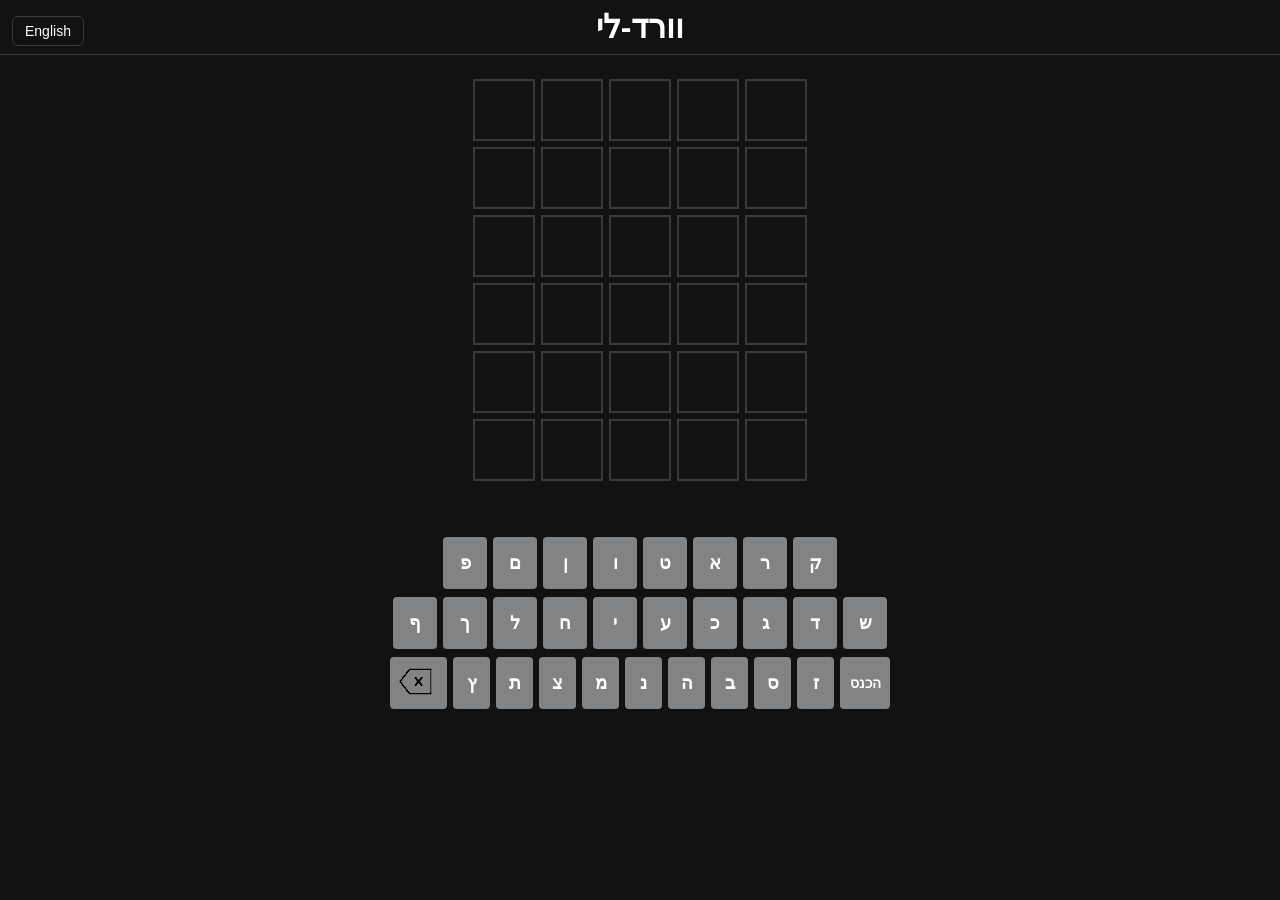
==== wordle/index.html @ d2daff48 "Make Wordle playable on the portfolio page Add a copy of the game in wordle/ and embed it in a "Play" ====
<!DOCTYPE html>
<html lang="he" dir="rtl">
<head>
    <meta charset="UTF-8">
    <meta name="viewport" content="width=device-width, initial-scale=1">
    <title>Wordle · Hebrew & English</title>
    <link rel="stylesheet" href="styles.css">
    <script src="wordle.js" defer></script>
</head>
<body>

<header>
    <h1 id="title">וורד-לי</h1>
    <button type="button" id="language-switch">English</button>
</header>

<main class="game">
    <div id="board" aria-label="Game board">
        <div class="row"><div id="1-1" class="cell"></div><div id="1-2" class="cell"></div><div id="1-3" class="cell"></div><div id="1-4" class="cell"></div><div id="1-5" class="cell"></div></div>
        <div class="row"><div id="2-1" class="cell"></div><div id="2-2" class="cell"></div><div id="2-3" class="cell"></div><div id="2-4" class="cell"></div><div id="2-5" class="cell"></div></div>
        <div class="row"><div id="3-1" class="cell"></div><div id="3-2" class="cell"></div><div id="3-3" class="cell"></div><div id="3-4" class="cell"></div><div id="3-5" class="cell"></div></div>
        <div class="row"><div id="4-1" class="cell"></div><div id="4-2" class="cell"></div><div id="4-3" class="cell"></div><div id="4-4" class="cell"></div><div id="4-5" class="cell"></div></div>
        <div class="row"><div id="5-1" class="cell"></div><div id="5-2" class="cell"></div><div id="5-3" class="cell"></div><div id="5-4" class="cell"></div><div id="5-5" class="cell"></div></div>
        <div class="row"><div id="6-1" class="cell"></div><div id="6-2" class="cell"></div><div id="6-3" class="cell"></div><div id="6-4" class="cell"></div><div id="6-5" class="cell"></div></div>
    </div>

    <p id="message" role="status" aria-live="polite"></p>

    <!-- Built by wordle.js for the current language -->
    <div id="keyboard"></div>
</main>

</body>
</html>
---- wordle/styles.css ----
:root {
    --background: #121213;
    --border: #3a3a3c;
    --key: #818384;
    --text: #ffffff;
    --cell-size: min(15vw, 62px);
    --key-height: 52px;
}

* {
    box-sizing: border-box;
}

body {
    margin: 0;
    background: var(--background);
    color: var(--text);
    font-family: Arial, "Segoe UI", sans-serif;
}

header {
    position: relative;
    border-bottom: 1px solid var(--border);
    text-align: center;
}

#language-switch {
    position: absolute;
    top: 50%;
    inset-inline-end: 12px;
    transform: translateY(-50%);
    padding: 6px 12px;
    border: 1px solid var(--border);
    border-radius: 6px;
    background: transparent;
    color: var(--text);
    font-size: 14px;
    cursor: pointer;
}

h1 {
    margin: 8px 0;
    font-size: 32px;
}

.game {
    display: flex;
    flex-direction: column;
    align-items: center;
    gap: 16px;
    padding: 24px 8px;
}

#board {
    display: grid;
    gap: 6px;
}

.row {
    display: grid;
    grid-template-columns: repeat(5, var(--cell-size));
    gap: 6px;
}

.cell {
    display: flex;
    align-items: center;
    justify-content: center;
    height: var(--cell-size);
    border: 2px solid var(--border);
    font-size: calc(var(--cell-size) * 0.55);
    font-weight: 700;
}

#message {
    min-height: 1.5em;
    margin: 0;
    text-align: center;
    font-weight: 600;
}

#keyboard {
    display: flex;
    flex-direction: column;
    gap: 8px;
    width: 100%;
    max-width: 500px;
}

.keyboard-row {
    display: flex;
    justify-content: center;
    gap: 6px;
}

.key {
    flex: 1;
    max-width: 44px;
    height: var(--key-height);
    border: none;
    border-radius: 4px;
    background: var(--key);
    color: var(--text);
    font-size: 18px;
    font-weight: 700;
    cursor: pointer;
}

.key.wide {
    flex: 1.5;
    max-width: 66px;
    font-size: 14px;
}

#delete img {
    width: 22px;
    filter: invert(1);
}
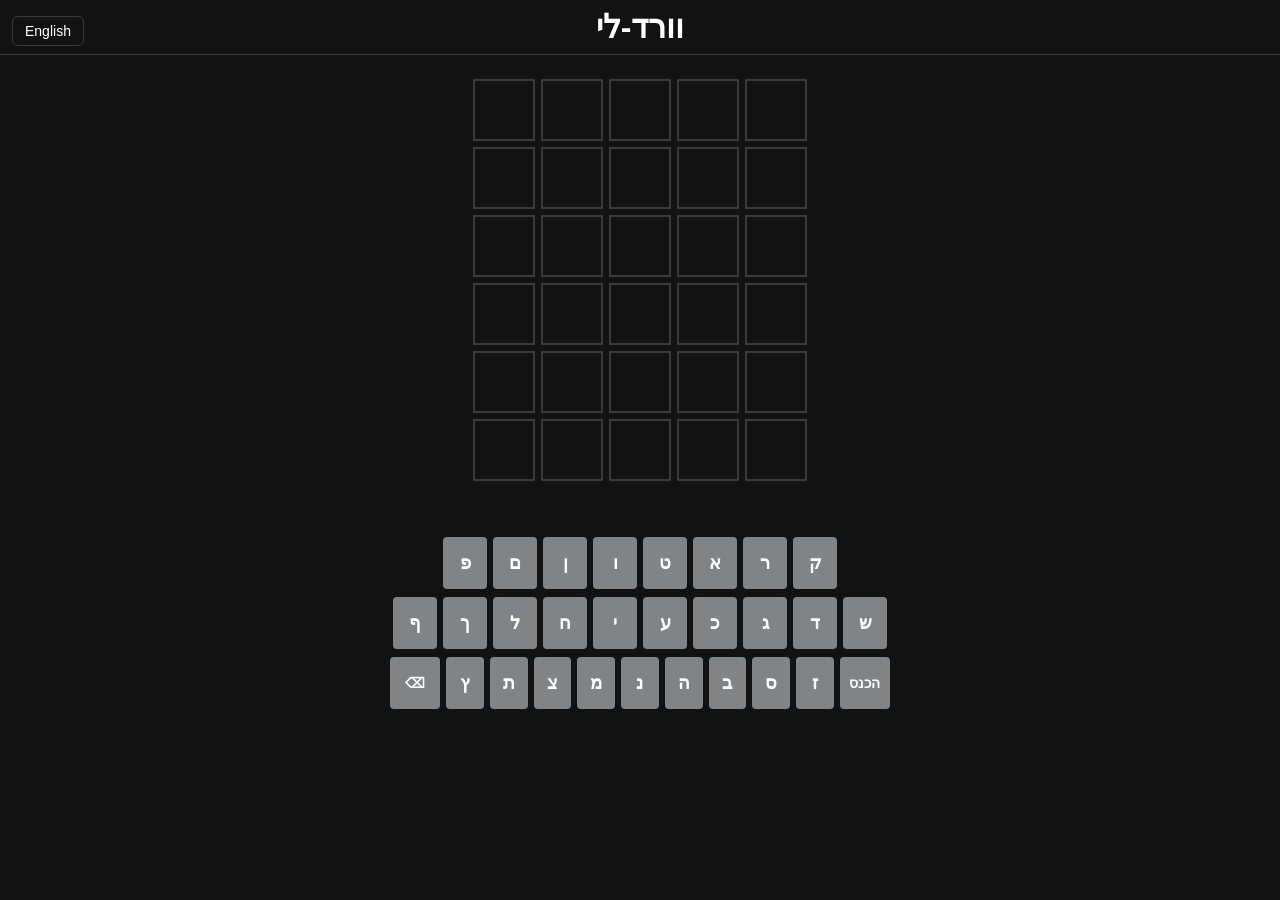
==== commit 1fc05b4e: "Update the playable Wordle to the cleaned-up version Co-Authored-By: Claude Opus 5.5 <noreply@anthro" ====
--- a/wordle/index.html
+++ b/wordle/index.html
@@ -5,30 +5,20 @@
     <meta name="viewport" content="width=device-width, initial-scale=1">
     <title>Wordle · Hebrew & English</title>
     <link rel="stylesheet" href="styles.css">
+    <script src="languages.js" defer></script>
     <script src="wordle.js" defer></script>
 </head>
 <body>
+    <header>
+        <h1 id="title">וורד-לי</h1>
+        <button type="button" id="language-switch">English</button>
+    </header>
 
-<header>
-    <h1 id="title">וורד-לי</h1>
-    <button type="button" id="language-switch">English</button>
-</header>
-
-<main class="game">
-    <div id="board" aria-label="Game board">
-        <div class="row"><div id="1-1" class="cell"></div><div id="1-2" class="cell"></div><div id="1-3" class="cell"></div><div id="1-4" class="cell"></div><div id="1-5" class="cell"></div></div>
-        <div class="row"><div id="2-1" class="cell"></div><div id="2-2" class="cell"></div><div id="2-3" class="cell"></div><div id="2-4" class="cell"></div><div id="2-5" class="cell"></div></div>
-        <div class="row"><div id="3-1" class="cell"></div><div id="3-2" class="cell"></div><div id="3-3" class="cell"></div><div id="3-4" class="cell"></div><div id="3-5" class="cell"></div></div>
-        <div class="row"><div id="4-1" class="cell"></div><div id="4-2" class="cell"></div><div id="4-3" class="cell"></div><div id="4-4" class="cell"></div><div id="4-5" class="cell"></div></div>
-        <div class="row"><div id="5-1" class="cell"></div><div id="5-2" class="cell"></div><div id="5-3" class="cell"></div><div id="5-4" class="cell"></div><div id="5-5" class="cell"></div></div>
-        <div class="row"><div id="6-1" class="cell"></div><div id="6-2" class="cell"></div><div id="6-3" class="cell"></div><div id="6-4" class="cell"></div><div id="6-5" class="cell"></div></div>
-    </div>
-
-    <p id="message" role="status" aria-live="polite"></p>
-
-    <!-- Built by wordle.js for the current language -->
-    <div id="keyboard"></div>
-</main>
-
+    <main class="game">
+        <!-- The board and the keyboard are built by wordle.js -->
+        <div id="board" aria-label="Game board"></div>
+        <p id="message" role="status" aria-live="polite"></p>
+        <div id="keyboard"></div>
+    </main>
 </body>
 </html>
--- a/wordle/styles.css
+++ b/wordle/styles.css
@@ -3,6 +3,11 @@
     --border: #3a3a3c;
     --key: #818384;
     --text: #ffffff;
+
+    --correct: #538d4e;
+    --present: #b59f3b;
+    --absent: #3a3a3c;
+
     --cell-size: min(15vw, 62px);
     --key-height: 52px;
 }
@@ -18,10 +23,17 @@
     font-family: Arial, "Segoe UI", sans-serif;
 }
 
+/* ---------- Header ---------- */
+
 header {
     position: relative;
     border-bottom: 1px solid var(--border);
     text-align: center;
+}
+
+h1 {
+    margin: 8px 0;
+    font-size: 32px;
 }
 
 #language-switch {
@@ -38,10 +50,11 @@
     cursor: pointer;
 }
 
-h1 {
-    margin: 8px 0;
-    font-size: 32px;
+#language-switch:hover {
+    background: var(--border);
 }
+
+/* ---------- Board ---------- */
 
 .game {
     display: flex;
@@ -72,12 +85,19 @@
     font-weight: 700;
 }
 
+/* A typed letter that hasn't been scored yet */
+.cell:not(:empty):not([data-result]) {
+    border-color: #565758;
+}
+
 #message {
     min-height: 1.5em;
     margin: 0;
     text-align: center;
     font-weight: 600;
 }
+
+/* ---------- Keyboard ---------- */
 
 #keyboard {
     display: flex;
@@ -112,7 +132,19 @@
     font-size: 14px;
 }
 
-#delete img {
-    width: 22px;
-    filter: invert(1);
+/* ---------- Results (set by wordle.js as data-result) ---------- */
+
+[data-result="correct"] {
+    background: var(--correct);
+    border-color: var(--correct);
 }
+
+[data-result="present"] {
+    background: var(--present);
+    border-color: var(--present);
+}
+
+[data-result="absent"] {
+    background: var(--absent);
+    border-color: var(--absent);
+}
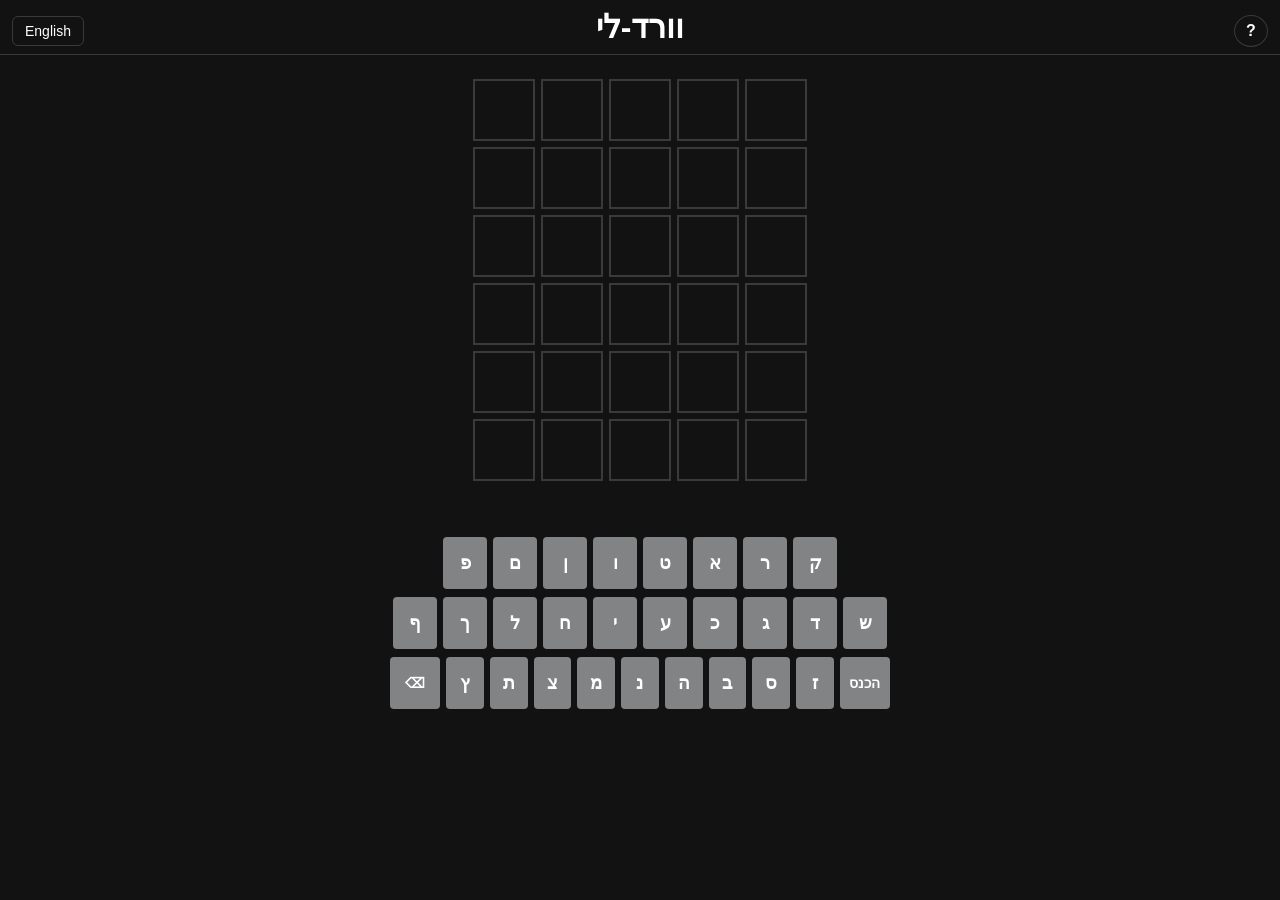
==== commit 9144385d: "Update the playable Wordle: New game button and How to play Co-Authored-By: Claude Opus 5.5 <noreply" ====
--- a/wordle/index.html
+++ b/wordle/index.html
@@ -10,15 +10,29 @@
 </head>
 <body>
     <header>
+        <button type="button" id="help-button" class="header-button" aria-label="How to play">?</button>
         <h1 id="title">וורד-לי</h1>
-        <button type="button" id="language-switch">English</button>
+        <button type="button" id="language-switch" class="header-button">English</button>
     </header>
 
     <main class="game">
         <!-- The board and the keyboard are built by wordle.js -->
         <div id="board" aria-label="Game board"></div>
         <p id="message" role="status" aria-live="polite"></p>
+        <button type="button" id="new-game" hidden>New game</button>
         <div id="keyboard"></div>
     </main>
+
+    <!-- How to play; the text is filled in by wordle.js for the current language -->
+    <dialog id="help">
+        <h2 id="help-title"></h2>
+        <div id="help-rules"></div>
+        <ul class="examples">
+            <li><span class="sample" data-result="correct"></span><span id="help-correct"></span></li>
+            <li><span class="sample" data-result="present"></span><span id="help-present"></span></li>
+            <li><span class="sample" data-result="absent"></span><span id="help-absent"></span></li>
+        </ul>
+        <button type="button" id="help-close"></button>
+    </dialog>
 </body>
 </html>
--- a/wordle/styles.css
+++ b/wordle/styles.css
@@ -36,10 +36,9 @@
     font-size: 32px;
 }
 
-#language-switch {
+.header-button {
     position: absolute;
     top: 50%;
-    inset-inline-end: 12px;
     transform: translateY(-50%);
     padding: 6px 12px;
     border: 1px solid var(--border);
@@ -50,8 +49,21 @@
     cursor: pointer;
 }
 
-#language-switch:hover {
+.header-button:hover {
     background: var(--border);
+}
+
+#help-button {
+    inset-inline-start: 12px;
+    width: 34px;
+    padding: 6px 0;
+    border-radius: 50%;
+    font-size: 16px;
+    font-weight: 700;
+}
+
+#language-switch {
+    inset-inline-end: 12px;
 }
 
 /* ---------- Board ---------- */
@@ -95,6 +107,25 @@
     margin: 0;
     text-align: center;
     font-weight: 600;
+}
+
+#new-game {
+    padding: 10px 28px;
+    border: none;
+    border-radius: 6px;
+    background: var(--correct);
+    color: var(--text);
+    font-size: 18px;
+    font-weight: 700;
+    cursor: pointer;
+}
+
+#new-game:hover {
+    filter: brightness(1.15);
+}
+
+#new-game[hidden] {
+    display: none;
 }
 
 /* ---------- Keyboard ---------- */
@@ -132,6 +163,64 @@
     font-size: 14px;
 }
 
+/* ---------- How to play ---------- */
+
+#help {
+    max-width: min(420px, 90vw);
+    padding: 20px 24px;
+    border: 1px solid var(--border);
+    border-radius: 10px;
+    background: var(--background);
+    color: var(--text);
+}
+
+#help::backdrop {
+    background: rgba(0, 0, 0, 0.6);
+}
+
+#help h2 {
+    margin: 0 0 12px;
+    text-align: center;
+}
+
+#help p {
+    margin: 0 0 8px;
+    line-height: 1.4;
+}
+
+.examples {
+    margin: 12px 0 20px;
+    padding: 0;
+    list-style: none;
+}
+
+.examples li {
+    display: flex;
+    align-items: center;
+    gap: 12px;
+    margin-bottom: 10px;
+}
+
+.sample {
+    flex: none;
+    width: 32px;
+    height: 32px;
+    border: 2px solid var(--border);
+}
+
+#help-close {
+    display: block;
+    margin: 0 auto;
+    padding: 8px 28px;
+    border: none;
+    border-radius: 6px;
+    background: var(--key);
+    color: var(--text);
+    font-size: 16px;
+    font-weight: 700;
+    cursor: pointer;
+}
+
 /* ---------- Results (set by wordle.js as data-result) ---------- */
 
 [data-result="correct"] {
